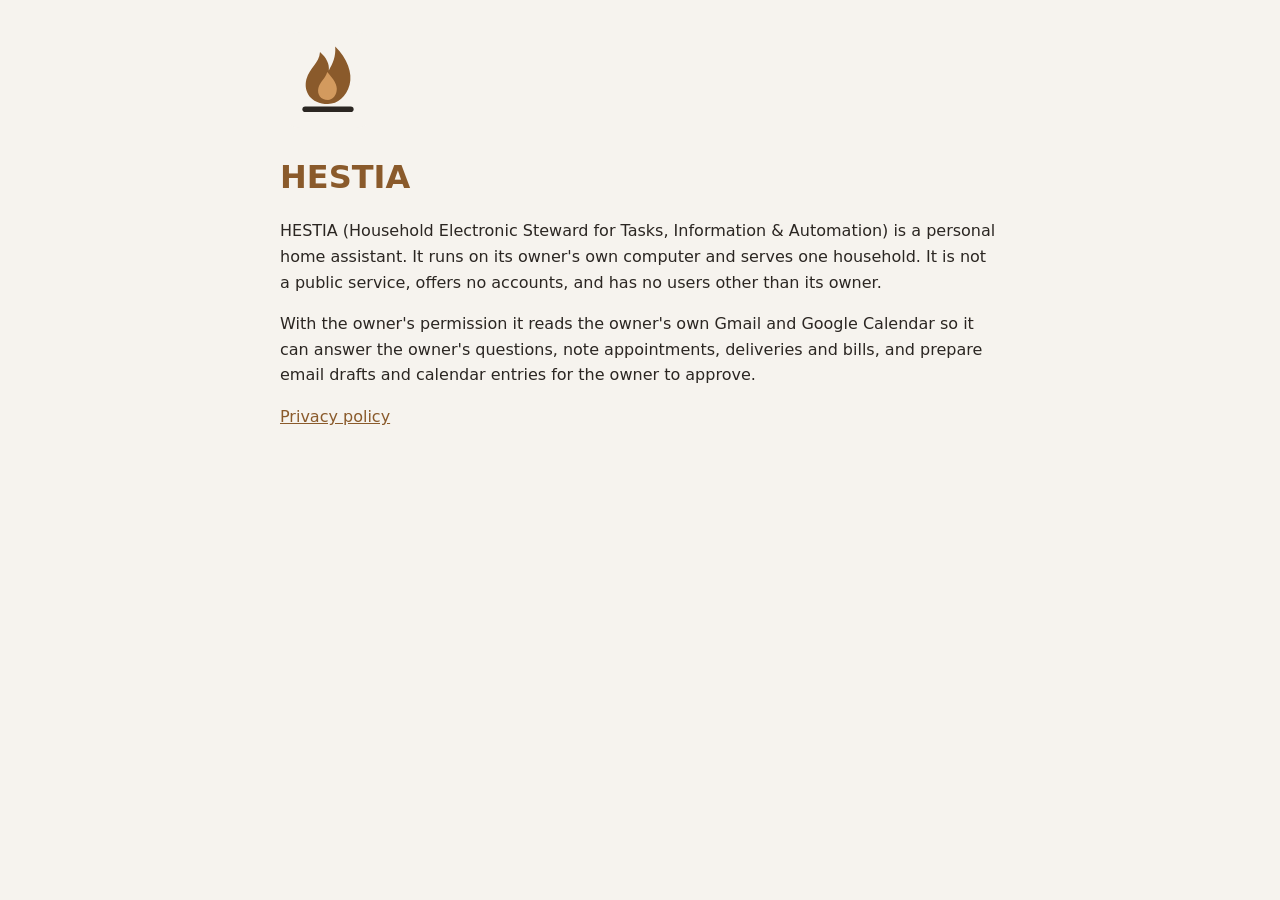
==== index.html @ a7da3bdb "HESTIA homepage and privacy policy Co-Authored-By: Claude Opus 5.5 <noreply@anthropic.com>" ====
<!doctype html>
<html lang="en">
<head><meta charset="utf-8"><meta name="viewport" content="width=device-width, initial-scale=1">
<title>HESTIA</title><link rel="stylesheet" href="style.css"><link rel="icon" type="image/png" href="favicon.png"></head>
<body>
<p><img src="logo.svg" alt="" width="96" height="96"></p>
<h1>HESTIA</h1>
<p>HESTIA (Household Electronic Steward for Tasks, Information &amp; Automation) is a personal
home assistant. It runs on its owner's own computer and serves one household. It is not a
public service, offers no accounts, and has no users other than its owner.</p>
<p>With the owner's permission it reads the owner's own Gmail and Google Calendar so it can
answer the owner's questions, note appointments, deliveries and bills, and prepare email
drafts and calendar entries for the owner to approve.</p>
<p><a href="privacy.html">Privacy policy</a></p>
</body>
</html>
---- style.css ----
body { font: 16px/1.6 system-ui, sans-serif; max-width: 720px; margin: 2rem auto; padding: 0 1rem; color: #2b2622; background: #f6f3ee; }
h1, h2 { color: #8a5a2b; line-height: 1.25; }
a { color: #8a5a2b; }
.muted { color: #7a7068; font-size: 0.9em; }
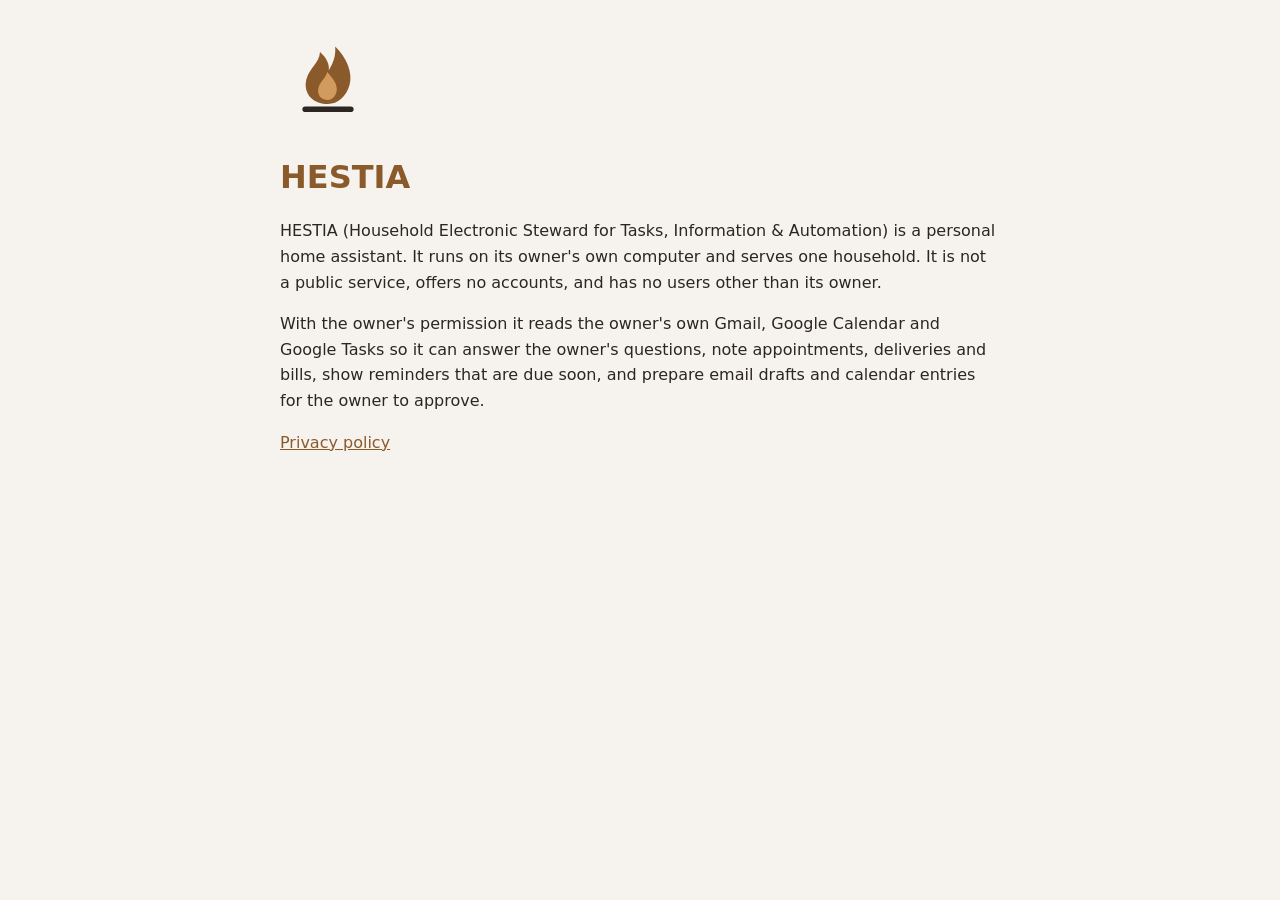
==== commit 2878fbb2: "Privacy policy: Google Tasks (read only) for reminders due soon; calendar events removed only at the" ====
--- a/index.html
+++ b/index.html
@@ -1,6 +1,6 @@
 <!doctype html>
 <html lang="en">
-<head><meta charset="utf-8"><meta name="viewport" content="width=device-width, initial-scale=1">
+<head><meta charset="utf-8"><meta name="google-site-verification" content="oHXd9Jb3u1sj4OGPwT_K3GK_UJBHlOAjSmmg9ZrtIyM" /><meta name="viewport" content="width=device-width, initial-scale=1">
 <title>HESTIA</title><link rel="stylesheet" href="style.css"><link rel="icon" type="image/png" href="favicon.png"></head>
 <body>
 <p><img src="logo.svg" alt="" width="96" height="96"></p>
@@ -8,9 +8,9 @@
 <p>HESTIA (Household Electronic Steward for Tasks, Information &amp; Automation) is a personal
 home assistant. It runs on its owner's own computer and serves one household. It is not a
 public service, offers no accounts, and has no users other than its owner.</p>
-<p>With the owner's permission it reads the owner's own Gmail and Google Calendar so it can
-answer the owner's questions, note appointments, deliveries and bills, and prepare email
-drafts and calendar entries for the owner to approve.</p>
+<p>With the owner's permission it reads the owner's own Gmail, Google Calendar and Google Tasks so
+it can answer the owner's questions, note appointments, deliveries and bills, show reminders that
+are due soon, and prepare email drafts and calendar entries for the owner to approve.</p>
 <p><a href="privacy.html">Privacy policy</a></p>
 </body>
 </html>
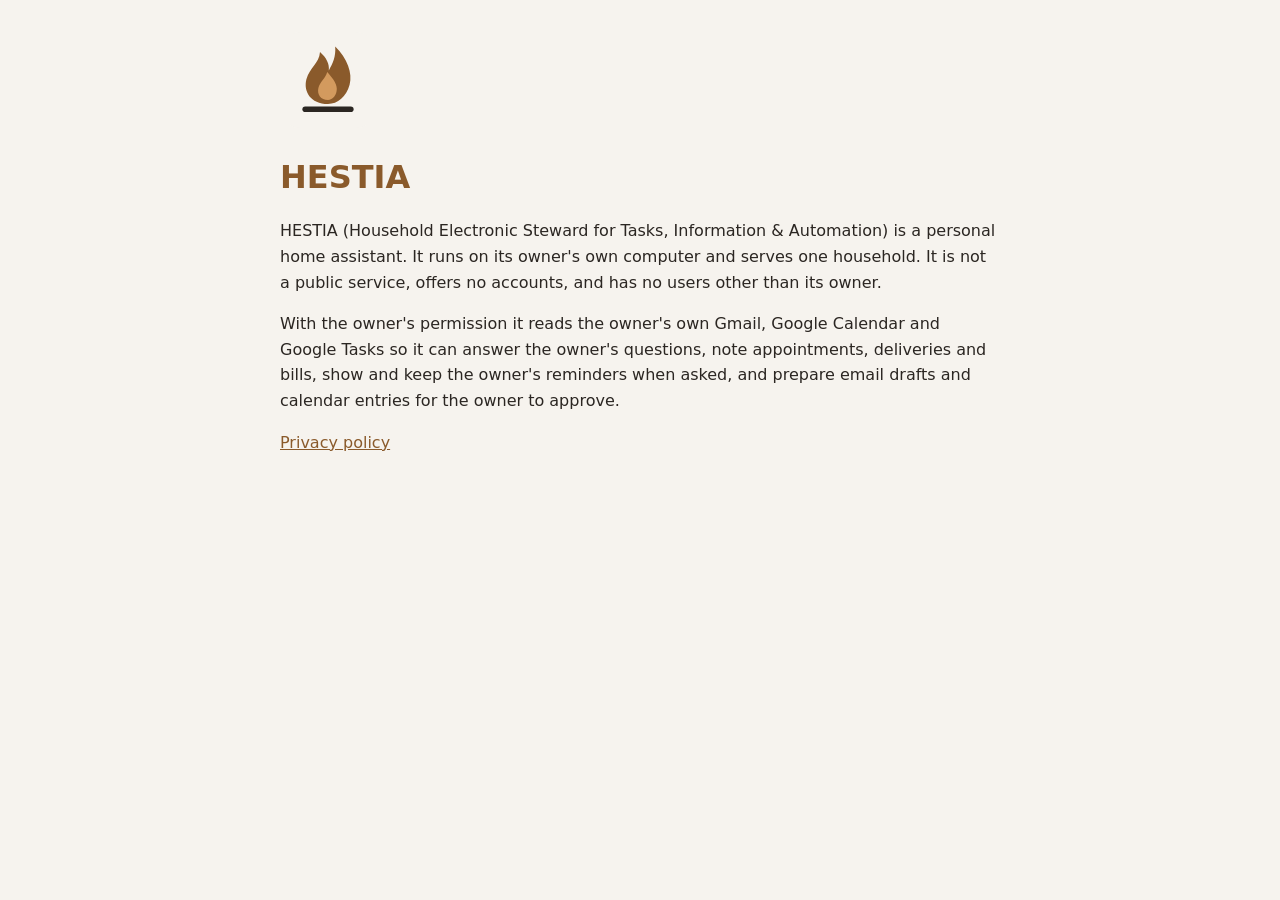
==== commit 52417599: "Privacy policy: Google Tasks read, and reminders added, marked done or removed at the owner's word C" ====
--- a/index.html
+++ b/index.html
@@ -9,8 +9,8 @@
 home assistant. It runs on its owner's own computer and serves one household. It is not a
 public service, offers no accounts, and has no users other than its owner.</p>
 <p>With the owner's permission it reads the owner's own Gmail, Google Calendar and Google Tasks so
-it can answer the owner's questions, note appointments, deliveries and bills, show reminders that
-are due soon, and prepare email drafts and calendar entries for the owner to approve.</p>
+it can answer the owner's questions, note appointments, deliveries and bills, show and keep the
+owner's reminders when asked, and prepare email drafts and calendar entries for the owner to approve.</p>
 <p><a href="privacy.html">Privacy policy</a></p>
 </body>
 </html>
